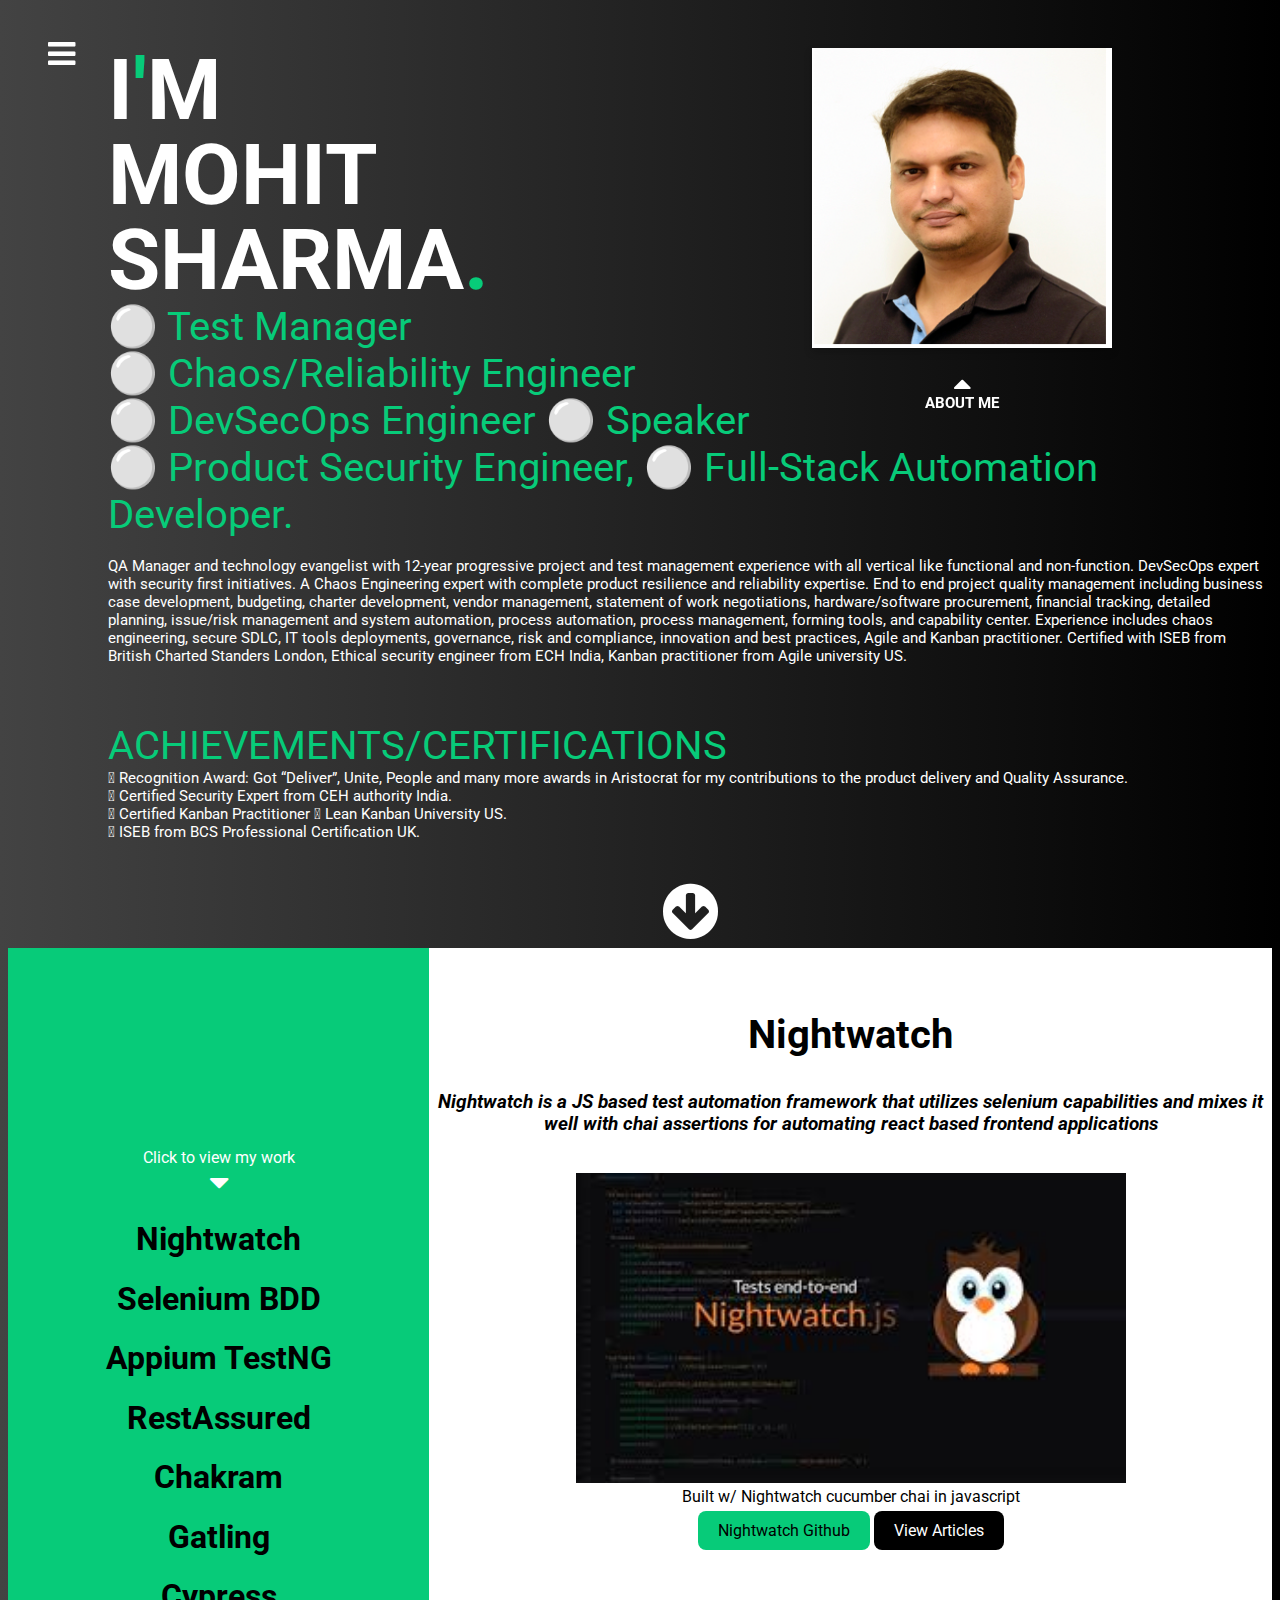
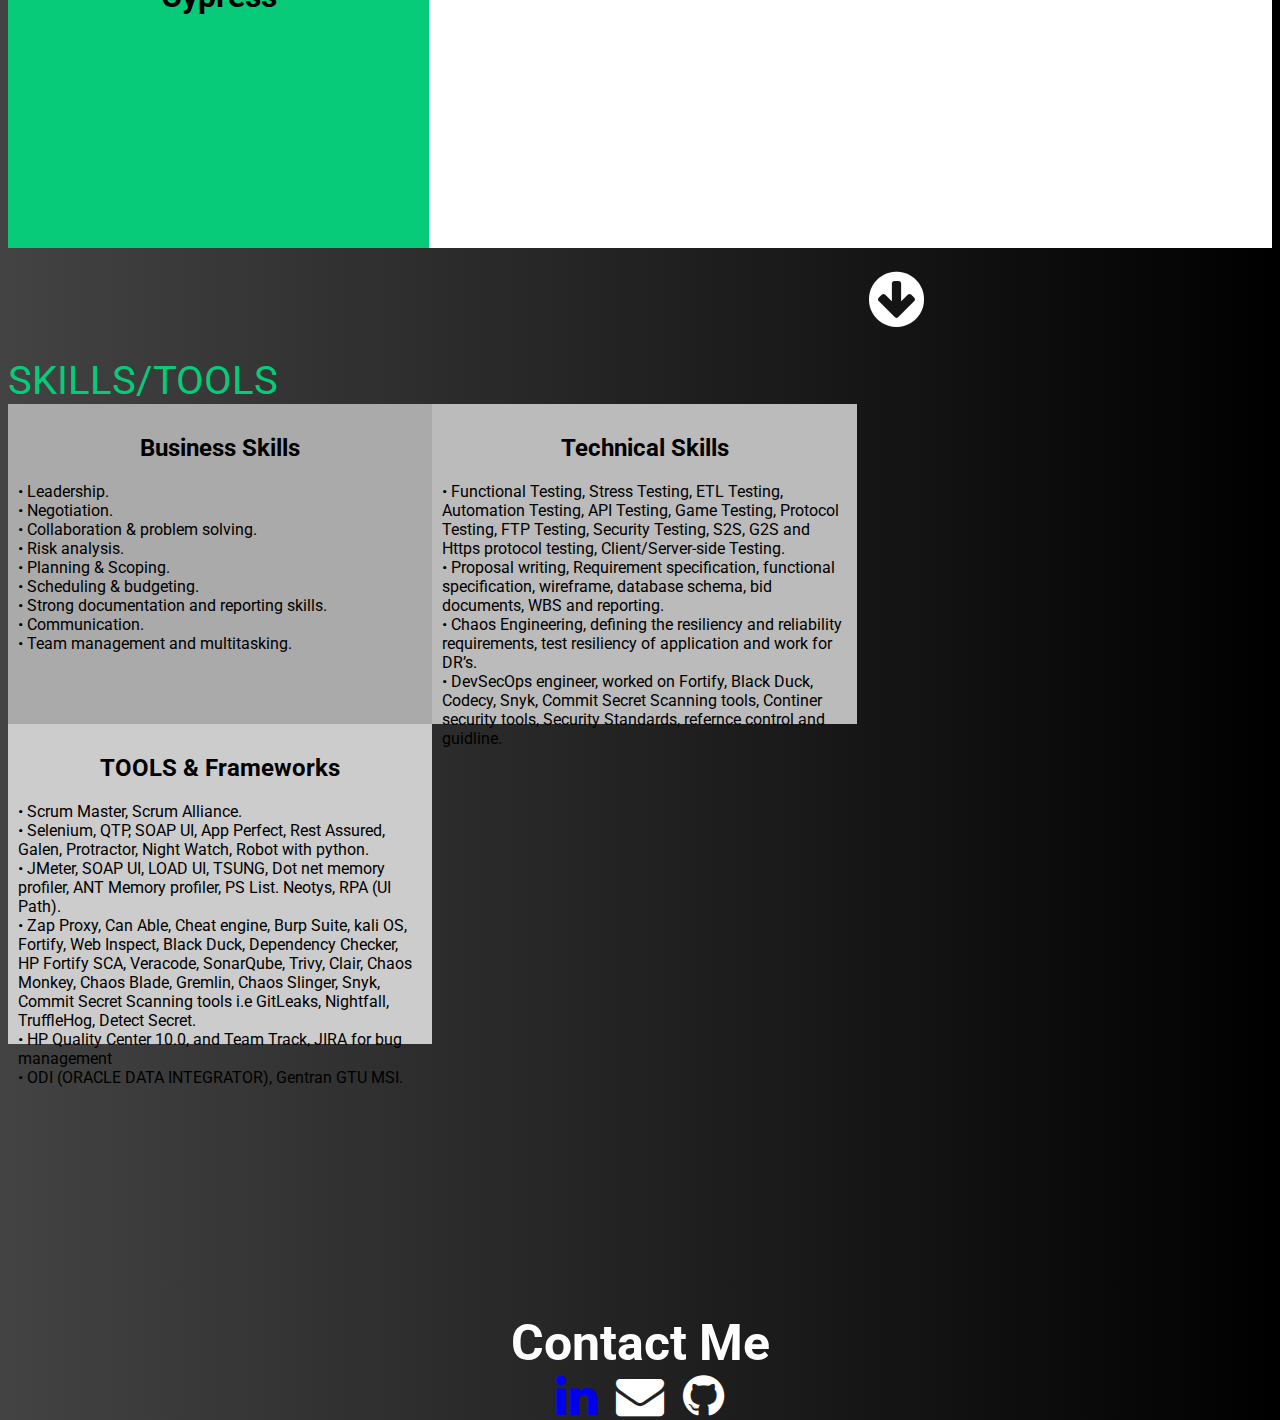
==== index.html @ d020cbd2 "first commit" ====
<!DOCTYPE html>
<html>
  <head>
    <meta charset="utf-8">
    <!--<meta name="viewport" content="width=device-width, initial-scale=1"> !-->
    <meta name="viewport" content="width=device-width,initial-scale=1,maximum-scale=1,user-scalable=no">
<meta http-equiv="X-UA-Compatible" content="IE=edge,chrome=1">
<meta name="HandheldFriendly" content="true">
    <title>Mohit Sharma</title>
    <link rel="stylesheet" href="css/long-scrolly.css">
    <link rel="stylesheet" href="css/styles.css">
    <link rel="stylesheet" href="https://cdnjs.cloudflare.com/ajax/libs/font-awesome/4.7.0/css/font-awesome.css">
    <link rel="stylesheet" href="https://cdnjs.cloudflare.com/ajax/libs/font-awesome/4.7.0/css/font-awesome.min.css">
    <link href="https://fonts.googleapis.com/css?family=Roboto:400,500,700" rel="stylesheet">
    <script src="https://ajax.googleapis.com/ajax/libs/jquery/3.3.1/jquery.min.js"></script>
    <!-- Global site tag (gtag.js) - Google Analytics -->
    <script async src="https://www.googletagmanager.com/gtag/js?id=UA-98358999-3"></script>
    <script>
      window.dataLayer = window.dataLayer || [];
      function gtag(){dataLayer.push(arguments);}
      gtag('js', new Date());

      gtag('config', 'UA-98358999-3');
    </script>
  </head>
  <body>

          <!-- Side Nav Bar -->
          <a class="nav-open">
            <i class="fa fa-bars fa-2x"></i>
          </a>

          <div class="sidenav">
            <a class="nav-close">
              <i class="fa fa-remove fa-2x"></i>
            </a>
            <a href="#first">About Me</a>
            <a href="#second">Projects</a>
            <a href="#third">Contact Me</a>
          </div>

          <!-- -------------------- -->
    <div class="container">
      <section id="first">
            <h1 class="header" style="font-size: 85px;line-height: 1;">

              I<span id="sp">'</span>m
              <div class="flip-card">
                <div class="flip-card">
                  <div class="flip-card-inner">
                    <div class="flip-card-front">
                      <img class="main-image" src="images/Mohit.jpg" alt="erick"></br>
                    </div>
                    <div class="flip-card-back">
                      <h2>Full Stack Automation Developer</h2>
                      <p class="bio">Have a passion for creating automation solution using various tools. Have created web, mobile, api, desktop and office apps automation solutions.Also worked on non functional QA activities like performance and security testing. Good exposure into devops and application monitoring tools.</p>
                      <a href="resources/Resume.pdf" target="_blank"><button class="resume-btn" type="button" name="button">Resume</button></a>
                    </div>
                  </div>
                  <div class="about">
                    <i class='fa fa-caret-up fa-2x'></i>
                    <p>About Me</p>
                  </div>
                </div>


              </div> <br>


              Mohit <br>

              Sharma<span id="sp">.</span></h1>

            <p class="description">⚪️ Test Manager <br />
            ⚪️ Chaos/Reliability Engineer <br />⚪️ DevSecOps Engineer ⚪️ Speaker <br />⚪️ Product Security Engineer, ⚪️ Full-Stack Automation Developer.</p><br />
            <p class="moreDetail">
            	QA Manager and technology evangelist with 12-year progressive project and test management experience with all vertical like functional and non-function. DevSecOps expert with security first initiatives. A Chaos Engineering expert with complete product resilience and reliability expertise. End to end project quality management including business case development, budgeting, charter development, vendor management, statement of work negotiations, hardware/software procurement, financial tracking, detailed planning, issue/risk management and system automation, process automation, process management, forming tools, and capability center. Experience includes chaos engineering, secure SDLC, IT tools deployments, governance, risk and compliance, innovation and best practices, Agile and Kanban practitioner. 
            Certified with ISEB from British Charted Standers London, Ethical security engineer from ECH India, Kanban practitioner from Agile university US. </p> <br />

            <br />
            <br />
            <div>
            	<p class= "description"> ACHIEVEMENTS/CERTIFICATIONS
            		<p class= "moreDetail">
	            			Recognition Award: Got “Deliver”, Unite, People and many more awards in Aristocrat for my contributions to the product delivery and Quality Assurance. <br />
							Certified Security Expert from CEH authority India. <br />
							Certified Kanban Practitioner  Lean Kanban University US. <br />
							ISEB from BCS Professional Certification UK. <br />

            		</p>

				</p>
			</div>
			<br />
			<br />
            <div class="arrow">
              <a href="#second"><i class="fa fa-arrow-circle-down fa-4x"></i></a> <br>
            </div>

      </section>
   
      <!-- Second Section -->
      <section id="second">
        <div class="projectNav">
          <div class="viewProject">
            <p>Click to view my work</p>
            <i class='fa fa-caret-down fa-2x'></i>
          </div>
          <div class="p1">
            <h1><a>Nightwatch</a></h1>
            <!-- <h2>Ruby on Rails and React App</h2> -->
          </div>
          <div class="p2">
            <h1><a>Selenium BDD</a></h1>
            <!-- <h2>Ruby on Rails and React App</h2> -->
          </div>
          <div class="p3">
            <h1><a>Appium TestNG</a></h1>
            <!-- <h2>Ruby on Rails App</h2> -->
          </div>
          <div class="p4">
            <h1><a>RestAssured</a></h1>
            <!-- <h2>Ruby on Rails App</h2> -->
          </div>
          <div class="p5">
            <h1><a>Chakram</a></h1>
            <!-- <h2>Ruby on Rails App</h2> -->
          </div>
          <div class="p6">
            <h1><a>Gatling</a></h1>
            <!-- <h2>Ruby on Rails App</h2> -->
          </div>
          <div class="p7">
            <h1><a>Cypress</a></h1>
            <!-- <h2>Ruby on Rails App</h2> -->
          </div>
        </div>

        <div class="projectShow">
          <div class="proj1">
            <h2 class="title">Nightwatch</h2>
            <h3><i>Nightwatch is a JS based test automation framework that utilizes selenium capabilities and mixes it well with chai assertions for automating react based frontend applications</i></h3> <br>
            <img src="images/nightwatch.jpg" alt="nightwatch" style="width:550px;height: 310px;">
            <p>Built w/ Nightwatch cucumber chai in javascript</p>
            <div class="project-info">
                <a class="button-f" href="forbidden.html"> Nightwatch Github </a>
                <a class="button-b" href="forbidden.html"> View Articles </a>
            </div>

          </div>

          <div class="proj2">
            <h2 class="title">Selenium BDD Java</h2>
            <h3><i>A behavior driven automation framework built using java selenium cucumber and extent reporting</i></h3> <br>
            <img src="images/Selenium_BDD.jpg" alt="Selenium_BDD" style="width:550px;height: 310px;">
            <p>Built w/ Selenium Java cucumber and Extent Report in Java</p>
            <div class="project-info">
              <a class="button-f" href="forbidden.html"> Selenium BDD Github </a>
              <a class="button-b" href="forbidden.html"> View Articles </a>
          </div>

          </div>
          <div class="proj3">
            <h2 class="title">Appium TestNG</h2>
            <h3><i>Framework developed for automating mobile apps using testng and appium</i></h3> <br>
            <img src="images/appium.png" alt="appium" style="width:550px;height: 310px;">
            <p>Built w/ Appium Java Selenium TestNG </p>
            <div class="project-info">
              <a class="button-f" href="forbidden.html"> Appium Github </a>
              <a class="button-b" href="forbidden.html"> View Articles </a>
          </div>

          </div>

          <div class="proj4">
            <h2 class="title">Rest Assured API automation</h2>
            <h3><i>Framework to automate web services with inbuilt capabilties to handle schema and response code validations.</i></h3> <br>
            <img src="images/rest_assured.jpg" alt="rest_assured" style="width:550px;height: 310px;">
            <p>Built w/ Java Rest Assured cucumber</p>
            <div class="project-info">
              <a class="button-f" href="forbidden.html"> RestAssured Github </a>
              <a class="button-b" href="forbidden.html"> View Articles </a>
          </div>

          </div>
          <div class="proj5">
            <h2 class="title">Chakram Api Automation</h2>
            <h3><i>Chakram is api automation framework using javascript that is built on top of request library and comes with inbuilt mocha and chai support.</i></h3> <br>
            <img src="images/chakram.jpg" alt="chakram" style="width:550px;height: 310px;">
            <p>Built w/ Chakram Mocha Chai Javascript</p>
            <div class="project-info">
              <a class="button-f" href="forbidden.html"> Chakram Github </a>
              <a class="button-b" href="forbidden.html"> View Articles </a>
            </div>

          </div>
          <div class="proj6">
            <h2 class="title">Gatling Load Testing</h2>
            <h3><i>Gatling is an open source load testing tools that provides some out of the box load testing capabilities and utlizes scala for scripting. </i></h3> <br>
            <img src="images/gatling.jpg" alt="gatling" style="width:550px;height: 310px;">
            <p>Built w/ Gatling Scala</p>
            <div class="project-info">
              <a class="button-f" href="forbidden.html"> Gatling Github </a>
              <a class="button-b" href="forbidden.html"> View Articles </a>
            </div>

          </div>
          <div class="proj7">
            <h2 class="title">Cypress E2E Testing</h2>
            <h3><i>Cypress is an amazing E2E test automation tool that runs outside webdriver and provides handly capabilities like time travel and dashboard. </i></h3> <br>
            <img src="images/cypress.jpg" alt="cypress" style="width:550px;height: 310px;">
            <p>Built w/ Javascript Cypress Chai </p>
            <div class="project-info">
              <a class="button-f" href="forbidden.html"> Cypress Github </a>
              <a class="button-b" href="forbidden.html"> View Articles </a>
            </div>

          </div>
        </div>
      
      </section>
      <br>
      <section id="control" style="width: 1776px;height: 10vh;">
      	<div>
         <div class="arrow">
              <a href="#third"><i class="fa fa-arrow-circle-down fa-4x"></i></a>
         </div> <br />
    </div>
      </section>	
      <!-- Third Section -->
      <section id="third">
      <p class="description"> SKILLS/TOOLS </p>
		<div class="row" style="box-sizing: border-box;">
			<div class="column" style="background-color:#aaa;">
				    <h2 style="text-align:center;">Business Skills </h2>
				    <p>
				    		•	Leadership. <br>
							•	Negotiation. <br>
							•	Collaboration & problem solving. <br>
							•	Risk analysis. <br>
							•	Planning & Scoping. <br>
							•	Scheduling & budgeting. <br />
							•	Strong documentation and reporting skills. <br />
							•	Communication. <br>
							•	Team management and multitasking. <br />
					</p>
			</div>
			<div class="column" style="background-color:#bbb;">
				    <h2 style="text-align:center;">Technical Skills</h2>
				    <p>	•	Functional Testing, Stress Testing, ETL Testing, Automation Testing, API Testing, Game Testing, Protocol Testing, FTP Testing, Security Testing, S2S, G2S and Https protocol testing, Client/Server-side Testing. <br />
						•	Proposal writing, Requirement specification, functional specification, wireframe, database schema, bid documents, WBS and reporting.<br />
						•	Chaos Engineering, defining the resiliency and reliability requirements, test resiliency of application and work for DR’s.<br />
						•	DevSecOps engineer, worked on Fortify, Black Duck, Codecy, Snyk, Commit Secret Scanning tools, Continer security tools, Security Standards, refernce control and guidline.
					</p>
			</div>
			<div class="column" style="background-color:#ccc;">
				    <h2 style="text-align:center;"> TOOLS & Frameworks</h2>
				    <p>	•	Scrum Master, Scrum Alliance.<br />
						•	Selenium, QTP, SOAP UI, App Perfect, Rest Assured, Galen, Protractor, Night Watch, Robot with python.<br />
						•	JMeter, SOAP UI, LOAD UI, TSUNG, Dot net memory profiler, ANT Memory profiler, PS List. Neotys, RPA (UI Path).<br />
						•	Zap Proxy, Can Able, Cheat engine, Burp Suite, kali OS, Fortify, Web Inspect, Black Duck, Dependency Checker, HP Fortify SCA, Veracode, SonarQube, Trivy, Clair, Chaos Monkey, Chaos Blade, Gremlin, Chaos Slinger, Snyk, Commit Secret Scanning tools i.e GitLeaks, Nightfall, TruffleHog, Detect Secret. <br />
						•	HP Quality Center 10.0, and Team Track, JIRA for bug management <br />
						•	ODI (ORACLE DATA INTEGRATOR), Gentran GTU MSI.<br />
					</p>
			</div>

		</div>
			<div>
				





			</div>
		
        <div class="contactDiv">
            <h1 class="contactName">Contact Me</h1>
            <div class="icons">
                <a href="https://www.linkedin.com/in/mohit-sharma-61225114" target="_blank"><i class="fa fa-linkedin fa-3x"></i></a>
                <a href="mailto:mohitsharma.qatesting@gmail.com"><i class="fa fa-envelope fa-3x"></i></a>
                <a href="https://github.com/MohitSharma-A" target="_blank"><i class="fa fa-github fa-3x"></i></a>
            </div>
        </div>
      </section>

      <!-- Forth Section -->
      <!-- <section id="forth">

      </section> -->

    </div><!-- .container -->

    <script>
      $(document).ready(function(){

        $('.nav-open').click(function(){
          $('.sidenav').css('width','250px')
        })
        $('.nav-close').click(function(){
          $('.sidenav').css('width','0')
        })
      })
    </script>

    <script>
    $('.p1').click(function(){
      $('.proj1').css('display','block')
      $('.proj2').css('display','none')
      $('.proj3').css('display','none')
      $('.proj4').css('display','none')
      $('.proj5').css('display','none')
      $('.proj6').css('display','none')
      $('.proj7').css('display','none')

    })

      $('.p2').click(function(){
        $('.proj1').css('display','none')
        $('.proj2').css('display','block')
        $('.proj3').css('display','none')
        $('.proj4').css('display','none')
        $('.proj5').css('display','none')
        $('.proj6').css('display','none')
        $('.proj7').css('display','none')

      })
      $('.p3').click(function(){
        $('.proj1').css('display','none')
        $('.proj2').css('display','none')
        $('.proj3').css('display','block')
        $('.proj4').css('display','none')
        $('.proj5').css('display','none')
        $('.proj6').css('display','none')
        $('.proj7').css('display','none')
      })
      $('.p4').click(function(){
        $('.proj1').css('display','none')
        $('.proj2').css('display','none')
        $('.proj3').css('display','none')
        $('.proj4').css('display','block')
        $('.proj5').css('display','none')
        $('.proj6').css('display','none')
        $('.proj7').css('display','none')
      })
      $('.p5').click(function(){
        $('.proj1').css('display','none')
        $('.proj2').css('display','none')
        $('.proj3').css('display','none')
        $('.proj4').css('display','none')
        $('.proj5').css('display','block')
        $('.proj6').css('display','none')
        $('.proj7').css('display','none')
      })
      $('.p6').click(function(){
        $('.proj1').css('display','none')
        $('.proj2').css('display','none')
        $('.proj3').css('display','none')
        $('.proj4').css('display','none')
        $('.proj5').css('display','none')
        $('.proj6').css('display','block')
        $('.proj7').css('display','none')
      })
      $('.p7').click(function(){
        $('.proj1').css('display','none')
        $('.proj2').css('display','none')
        $('.proj3').css('display','none')
        $('.proj4').css('display','none')
        $('.proj5').css('display','none')
        $('.proj6').css('display','none')
        $('.proj7').css('display','block')
      })

    </script>

    <!-- From:    Smooth Scrolling by CHRIS COYIER, updated JANUARY 31, 2016
             https://css-tricks.com/snippets/jquery/smooth-scrolling -->
    <script>
      // $(function() {
      //   $('a[href*="#"]:not([href="#"])').click(function() {
      //     if (location.pathname.replace(/^\//,'') == this.pathname.replace(/^\//,'') && location.hostname == this.hostname) {
      //       var target = $(this.hash);
      //       target = target.length ? target : $('[name=' + this.hash.slice(1) +']');
      //       if (target.length) {
      //         $('html, body').animate({
      //           scrollTop: target.offset().top
      //         }, 250);
      //         return false;
      //       }
      //     }
      //   });
      // });
      
    </script>
<script src="./js/index.js"></script>
<script src="./js/canvas.js"></script>
<script src="./js/pt.min.js"></script>
<script src="./js/wow.js"></script>
  </body>

</html>
---- css/styles.css ----
body {
  font-family: Roboto;
  background: #000000;  /* fallback for old browsers */
  background: -webkit-linear-gradient(to right, #434343, #000000);  /* Chrome 10-25, Safari 5.1-6 */
  background: linear-gradient(to right, #434343, #000000); /* W3C, IE 10+/ Edge, Firefox 16+, Chrome 26+, Opera 12+, Safari 7+ */
}

a {
  text-decoration: none;

}

h1 {
  color: white;
}

section{
  height: 100vh;
}

p{
  margin: 0;
}

img { max-width: 100%; }


.container {
  margin: 0;
  padding: 20px 0px 20px 0px;
}

.header{
  margin: 0;
  font-size: 145px;
  text-transform: uppercase;
}

.description{
  margin: 0;
  color: #07cb79;
  font-size: 40px;
}
.moreDetail{
  margin: 0;
  color: white;
  font-size: 15px;
}
.about{
  padding-top: 20px;
  text-align: center;
}
.arrow{
  text-align: center;
}
.fa-arrow-circle-down{
  color: white;
}
.fa-arrow-circle-down:hover{
  color: #07cb79
}

.fa-bars {
  color: white;
}

.fa-remove{
  color: #818181;
  padding-top: 30px

}
.nav-open{
  padding-left: 40px;
  padding-top: 30px;
  position: fixed;
}

.nav-close{
  float: right;
}
.sidenav {
  height: 100%;
  width: 0;
  position: fixed;
  z-index: 1;
  top: 0;
  left: 0;
  background-color: white;
  overflow-x: hidden;
  transition: 0.5s;
  padding-top: 250px;
}

.sidenav a {
  padding: 8px 8px 8px 32px;
  text-decoration: none;
  font-size: 25px;
  color: #818181;
  display: block;
  transition: 0.3s;
}
.sidenav a:hover {
  color: #07cb79;
}
.sidenav .fa-remove{
  position: absolute;
  top: 0;
  right: 25px;
  margin-left: 50px;
}


/* Flip card Styling */
.main-image{
  width:300px;
  height:300px;
}

.flip-card{
  float: right;
  padding-right: 80px;
  background-color: transparent;
  width: 300px;
  height: 300px;
  perspective: 1000px;
  font-size: 14.5px
}

.flip-card-inner{
  position: relative;
  width: 100%;
  height: 100%;
  text-align: center;
  transition: transform 0.6s;
  transform-style: preserve-3d;
  box-shadow: 0 4px 8px 0 rgba(0,0,0,0.2);
}
.flip-card:hover .flip-card-inner {
  transform: rotateY(180deg);
}

.flip-card-front, .flip-card-back {
  position: absolute;
  width: 100%;
  height: 100%;
  backface-visibility: hidden;
}

.flip-card-front {
  background-color: #bbb;
  color: black;
  z-index: 2;
}

.flip-card-back {
  background: white;
  color: black;
  transform: rotateY(180deg);
  z-index: 1;
}

.bio{
  padding-bottom: 10px
}

.resume-btn{
    background-color: #07cb79; /* Green */
    border: 1px solid black;
    color: black;
    cursor: pointer;
    text-transform: uppercase;
    padding: 10px;
    text-align: center;
    text-decoration: none;
    display: inline-block;
    font-size: 16px;
    border-radius: 8px;
}

.viewProject{
  color: #fff;
}

.projectNav{
  width: 50%;
  background: #07cb79;
  padding: 200px 0;
  text-align: center;
}

.projectNav a{
  color: black;
}

.projectNav a:hover{
  color: white;
}

.projectShow{
  width: 100%;
  padding: 30px 0;
  text-align: center;
  background: white;
  color: black;
}

.p1{
  cursor: pointer;
}
.p2{
  cursor: pointer;
}

.p3{
  cursor: pointer;
}
.p4{
  cursor: pointer;
}

.p5{
  cursor: pointer;
}
.p6{
  cursor: pointer;
}
.p7{
  cursor: pointer;
}

.proj1{
  display: block;
}

.proj2{
  z-index: 2;
  display: none;
}

.proj3{
  z-index: 3;
  display: none;
}

.proj4{
  z-index: 4;
  display: none;
}
.proj5{
  z-index: 5;
  display: none;
}
.proj6{
  z-index: 6;
  display: none;
}
.proj7{
  z-index: 7;
  display: none;
}

.title{
  font-size: 40px
}
.video{
  padding-bottom: 10px
}

.project-info{
  padding-top: 05px;

}
.button-f{
  background: #07cb79;
  border-radius: 8px;
  color: black;
  padding: 10px 20px;
  text-align: center;
  text-decoration: none;
  display: inline-block;
  font-size: 16px;
}


.button-b{
  background: black;
  color: white;
  border-radius: 8px;
  padding: 10px 20px;
  text-align: center;
  text-decoration: none;
  display: inline-block;
  font-size: 16px;
}

.contactDiv{
    text-align: center;
    padding-top: 270px;
}
.contactName{
    font-size: 50px;
    margin: 0;
}


.icons > a ~ a{
    padding-left: 15px;
    color: white;
}

.icons > a:visited {
    color: white;
}

/* Create three equal columns that floats next to each other */
.column {
  float: left;
  width: 32%;
  padding: 10px;
  height: 300px; /* Should be removed. Only for demonstration */
}

/* Clear floats after the columns */
.row:after {
  content: "";
  display: table;
  clear: both;
}

#sp{
  color: #07cb79
}

#first{
  padding-left: 100px;
  padding-top: 20px;
}

#second{
  display: flex;
}



/* MEDIA QUERIES */
@media screen and (max-width: 768px) {
  #first{
    padding-top: 30px;
    height: 1000px
  }

  #second{
    padding-top: 50px;
    height: 1500px
  }

  #third{
    padding-bottom: 300px
  }
  .main-image{
    width: 50px;
    height: 50px;
  }
  .sidenav a {
    padding: 8px 8px 8px 32px;
    text-decoration: none;
    font-size: 15px;
    color: #818181;
    display: block;
    transition: 0.3s;
  }
  .flip-card{
    float: right;
    background-color: transparent;
    width: 50px;
    height: 50px;
    perspective: 1000px;
    font-size: 10px
  }
  .header{
    text-align: center;
    margin-bottom: 1px;
    text-transform: uppercase;
    font-size: 40px;
  }
  .intro{
    font-size: 20px
  }
  .skills{
    text-align: center;
    font-size: 20px;
    padding-top: 50px
  }

  .footer{
    text-align: center;
    padding-top: 10px;
  }
  .resume{
    margin: auto;
    width: 20%;
    padding-top: 30px;
  }
}
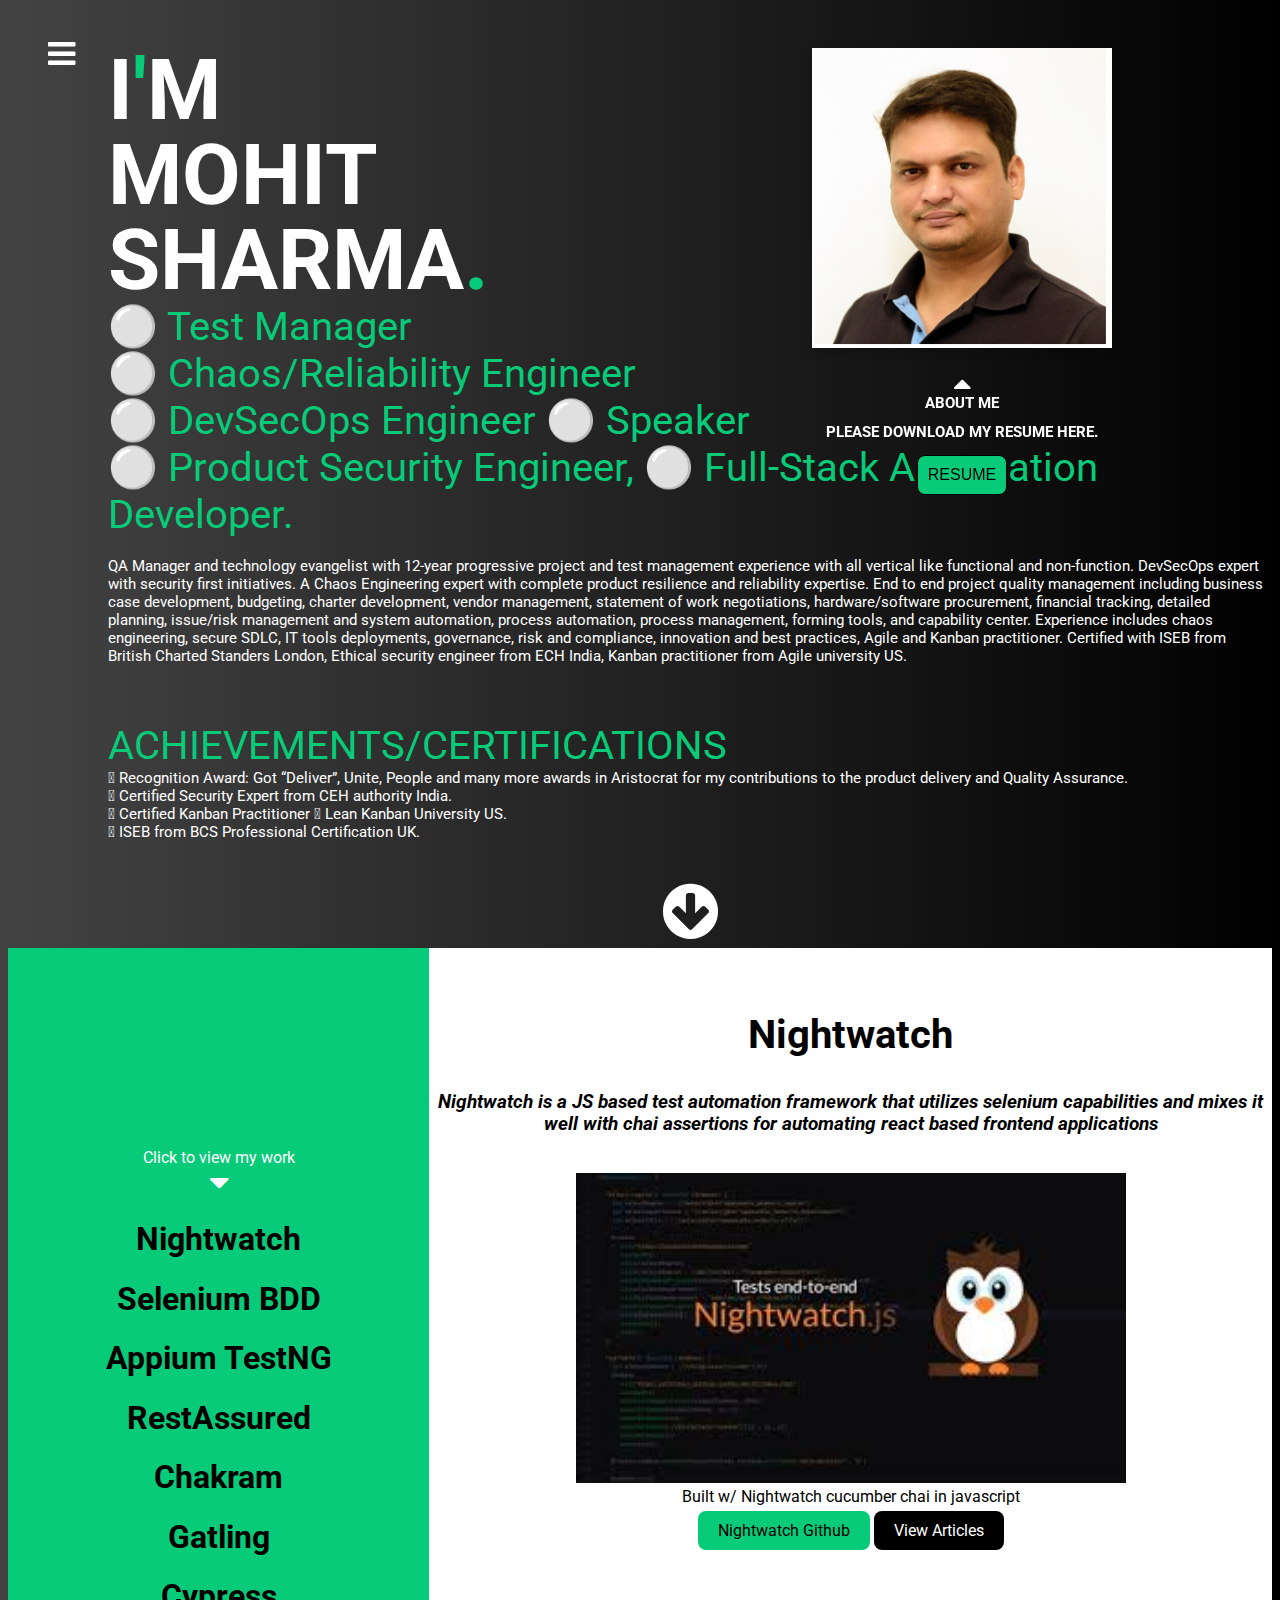
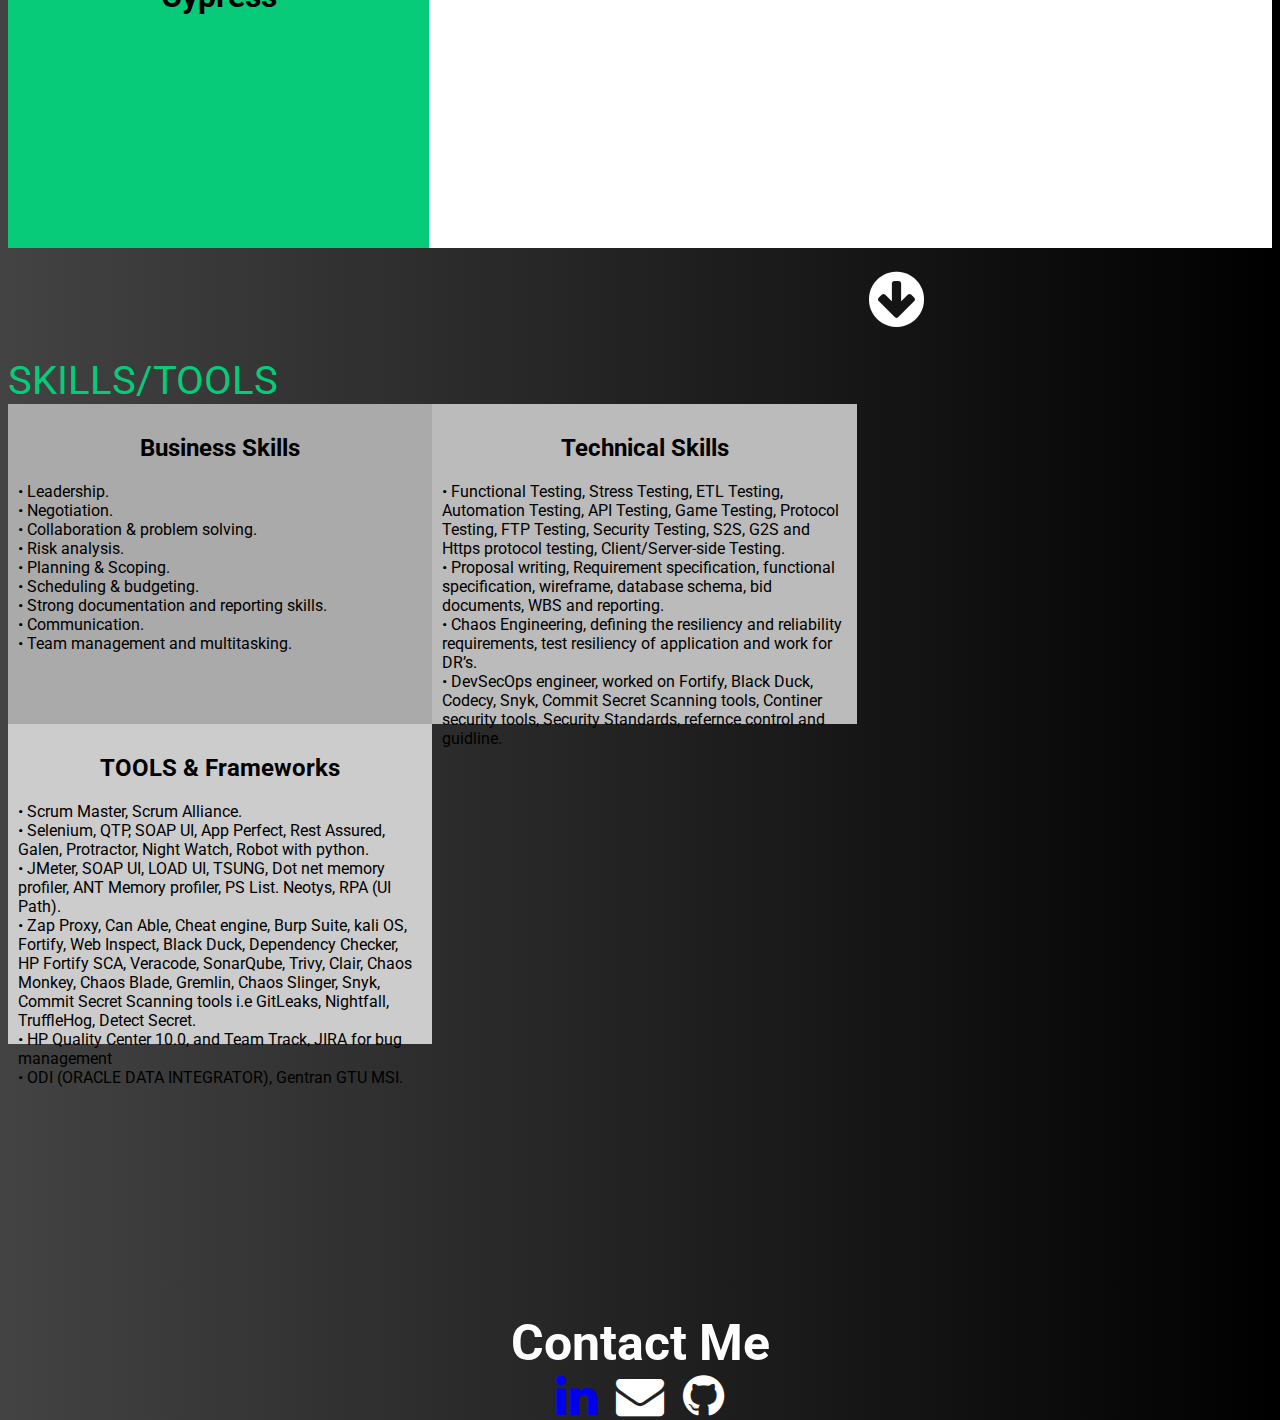
==== commit eb77b39f: "index.html updated" ====
--- a/index.html
+++ b/index.html
@@ -59,7 +59,9 @@
                   </div>
                   <div class="about">
                     <i class='fa fa-caret-up fa-2x'></i>
-                    <p>About Me</p>
+                    <p>About Me</p> <br />
+                    <p> please download my resume here.</p><br />
+                    <a href="resources/Resume.pdf" target="_blank"><button class="resume-btn" type="button" name="button">Resume</button></a>
                   </div>
                 </div>
 
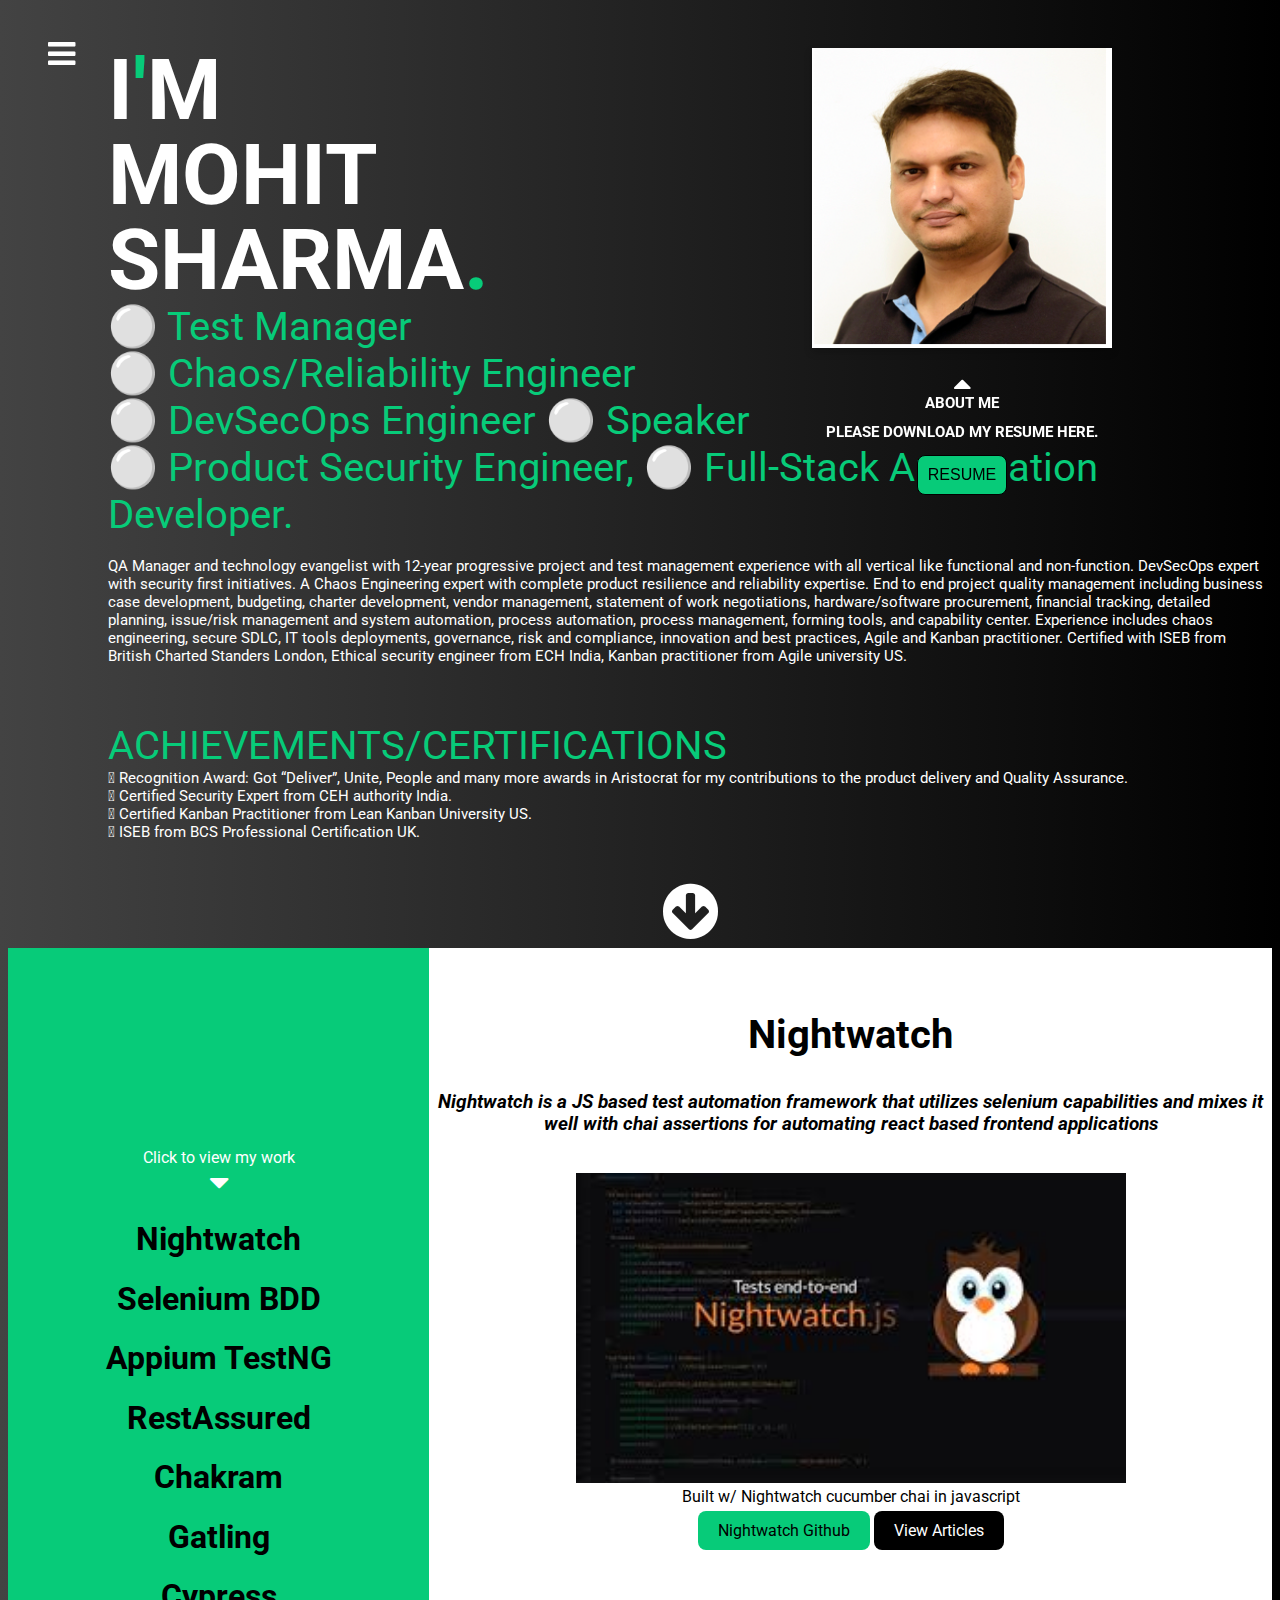
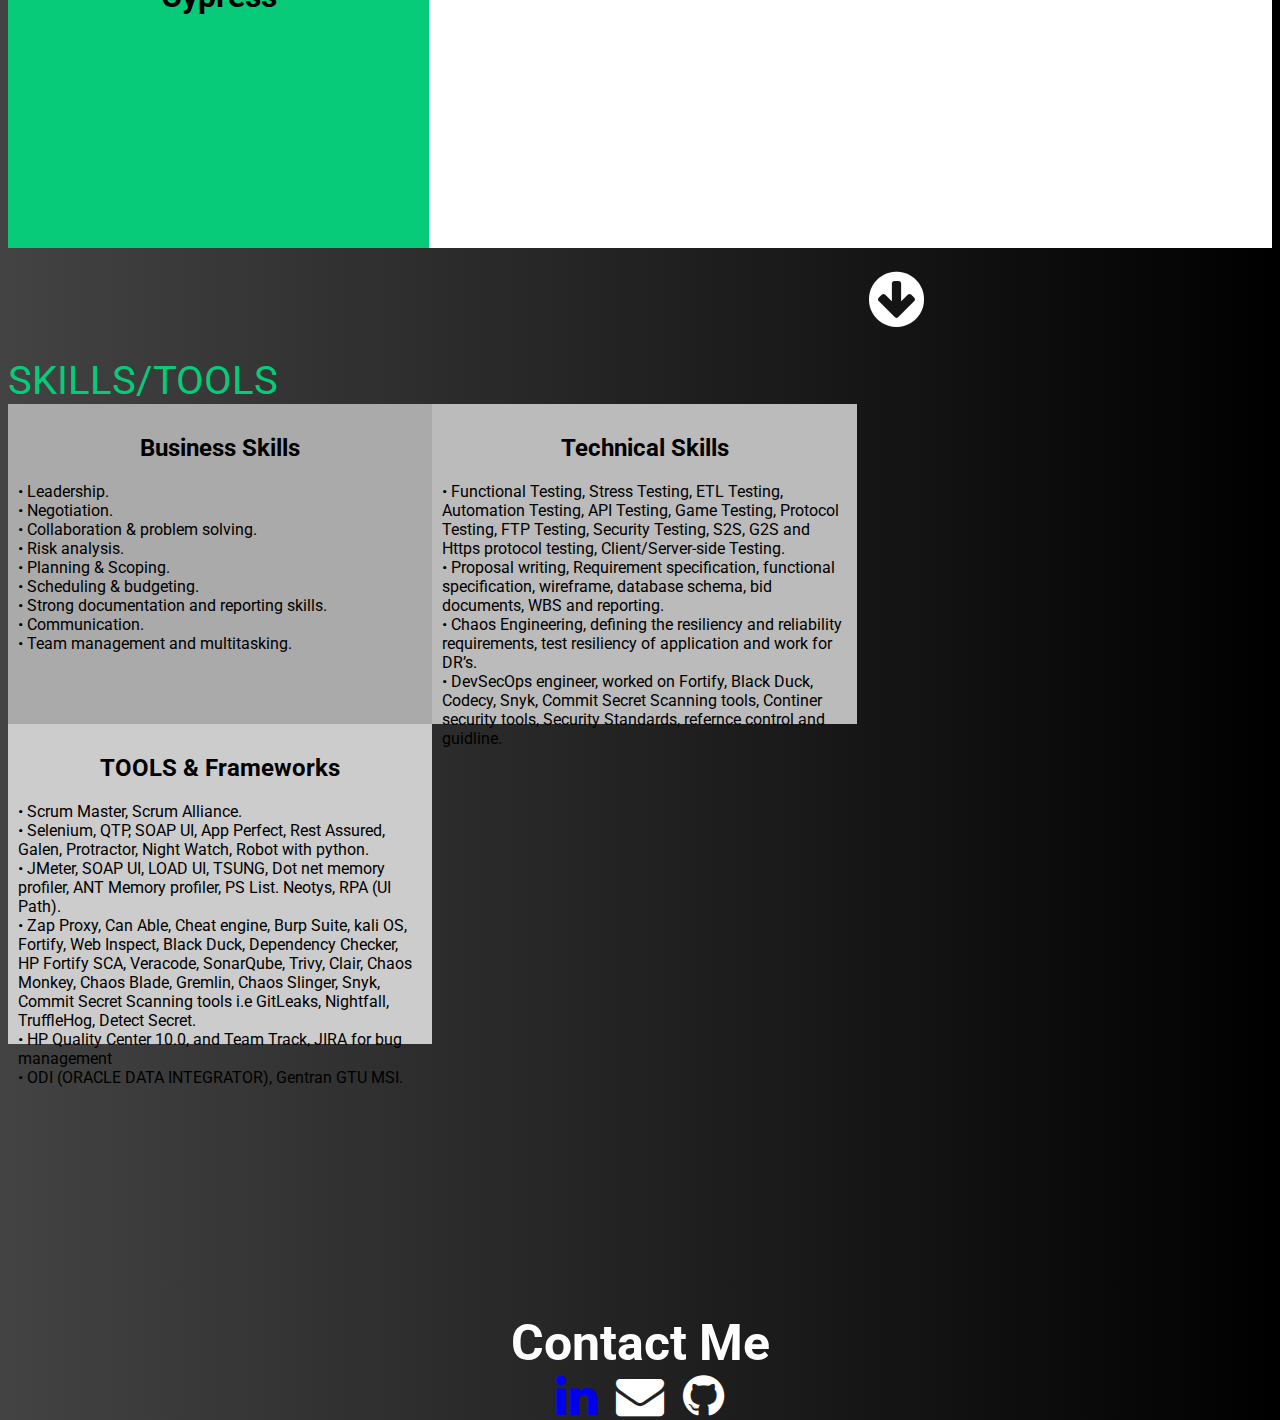
==== commit ac9171df: "Update index.html" ====
--- a/index.html
+++ b/index.html
@@ -37,6 +37,7 @@
             <a href="#first">About Me</a>
             <a href="#second">Projects</a>
             <a href="#third">Contact Me</a>
+            <a href="resources/Resume.pdf" target="_blank">Resume</a>
           </div>
 
           <!-- -------------------- -->
@@ -49,7 +50,7 @@
                 <div class="flip-card">
                   <div class="flip-card-inner">
                     <div class="flip-card-front">
-                      <img class="main-image" src="images/Mohit.jpg" alt="erick"></br>
+                      <img class="main-image" src="images/Mohit.jpg" alt="Mohit Sharma"></br>
                     </div>
                     <div class="flip-card-back">
                       <h2>Full Stack Automation Developer</h2>
@@ -60,7 +61,7 @@
                   <div class="about">
                     <i class='fa fa-caret-up fa-2x'></i>
                     <p>About Me</p> <br />
-                    <p> please download my resume here.</p><br />
+                    <p> Please download my resume here.</p><br />
                     <a href="resources/Resume.pdf" target="_blank"><button class="resume-btn" type="button" name="button">Resume</button></a>
                   </div>
                 </div>
@@ -86,7 +87,7 @@
             		<p class= "moreDetail">
 	            			Recognition Award: Got “Deliver”, Unite, People and many more awards in Aristocrat for my contributions to the product delivery and Quality Assurance. <br />
 							Certified Security Expert from CEH authority India. <br />
-							Certified Kanban Practitioner  Lean Kanban University US. <br />
+							Certified Kanban Practitioner from Lean Kanban University US. <br />
 							ISEB from BCS Professional Certification UK. <br />
 
             		</p>
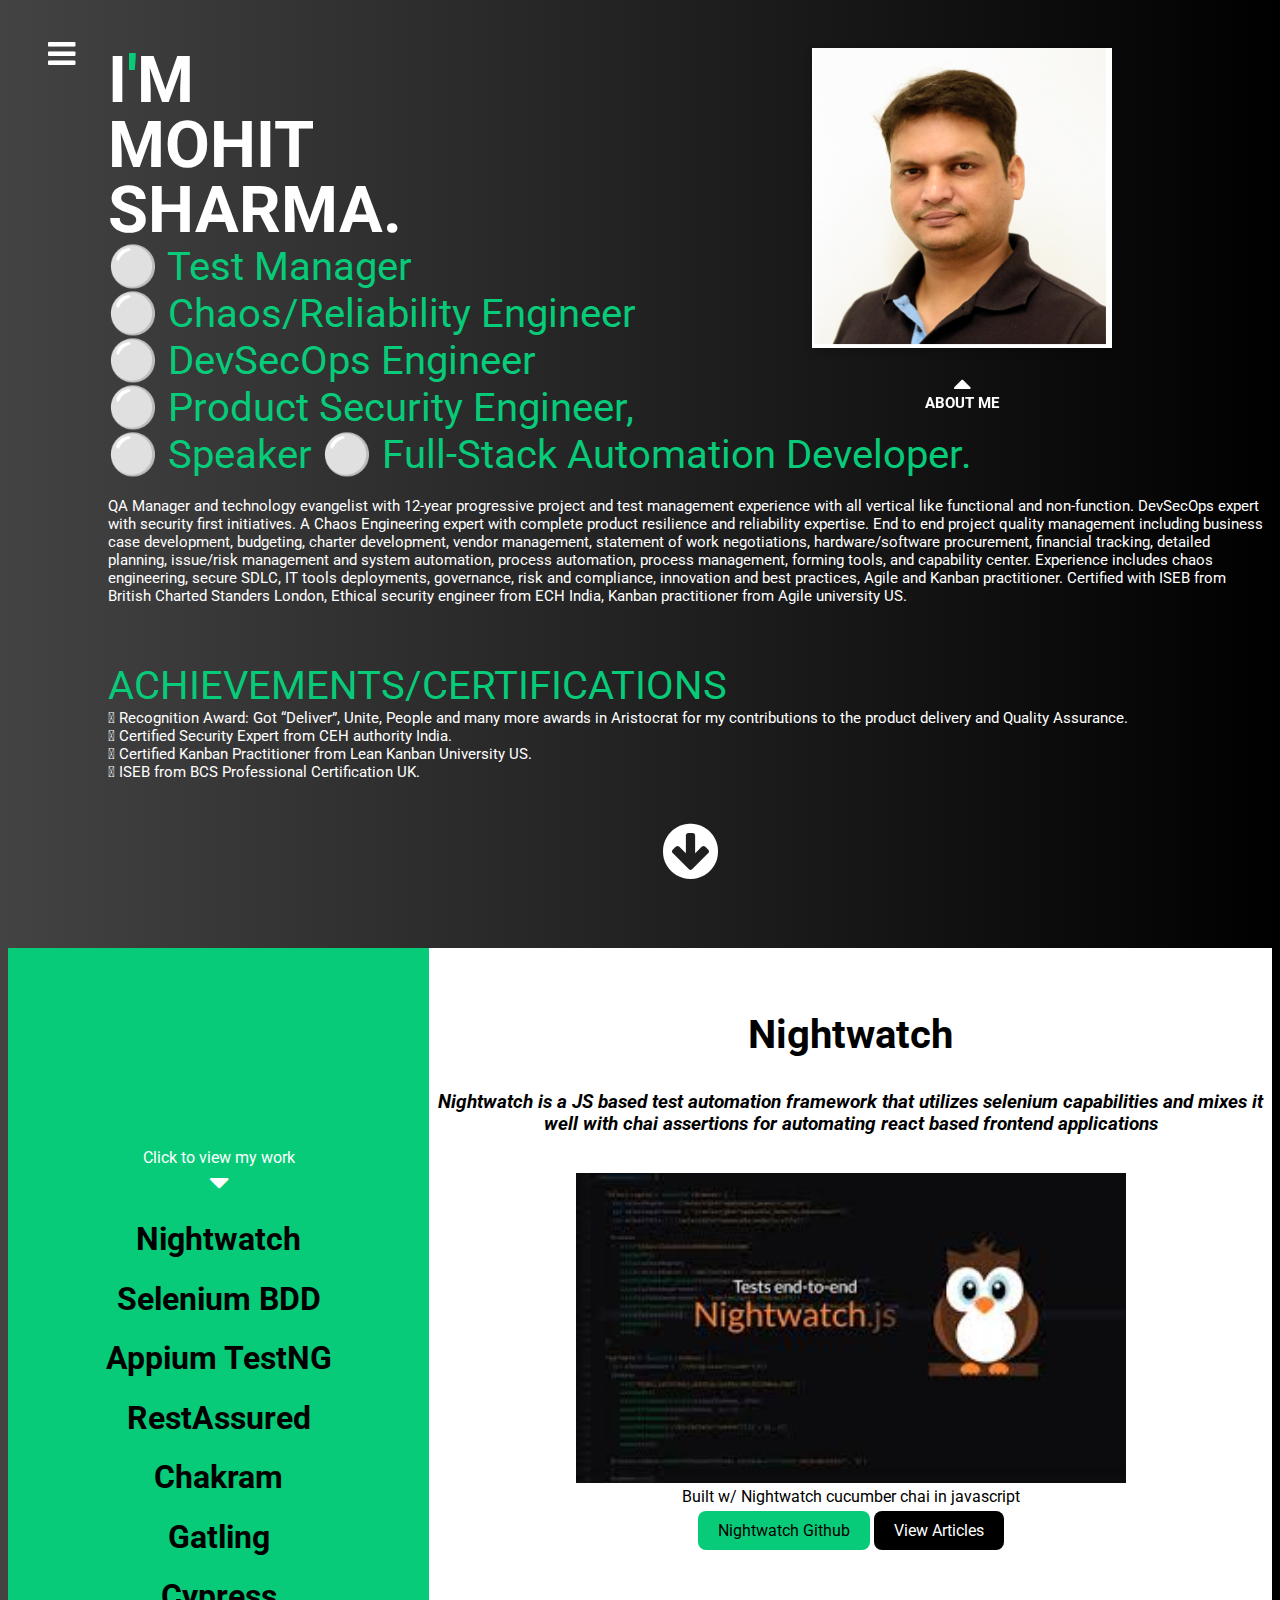
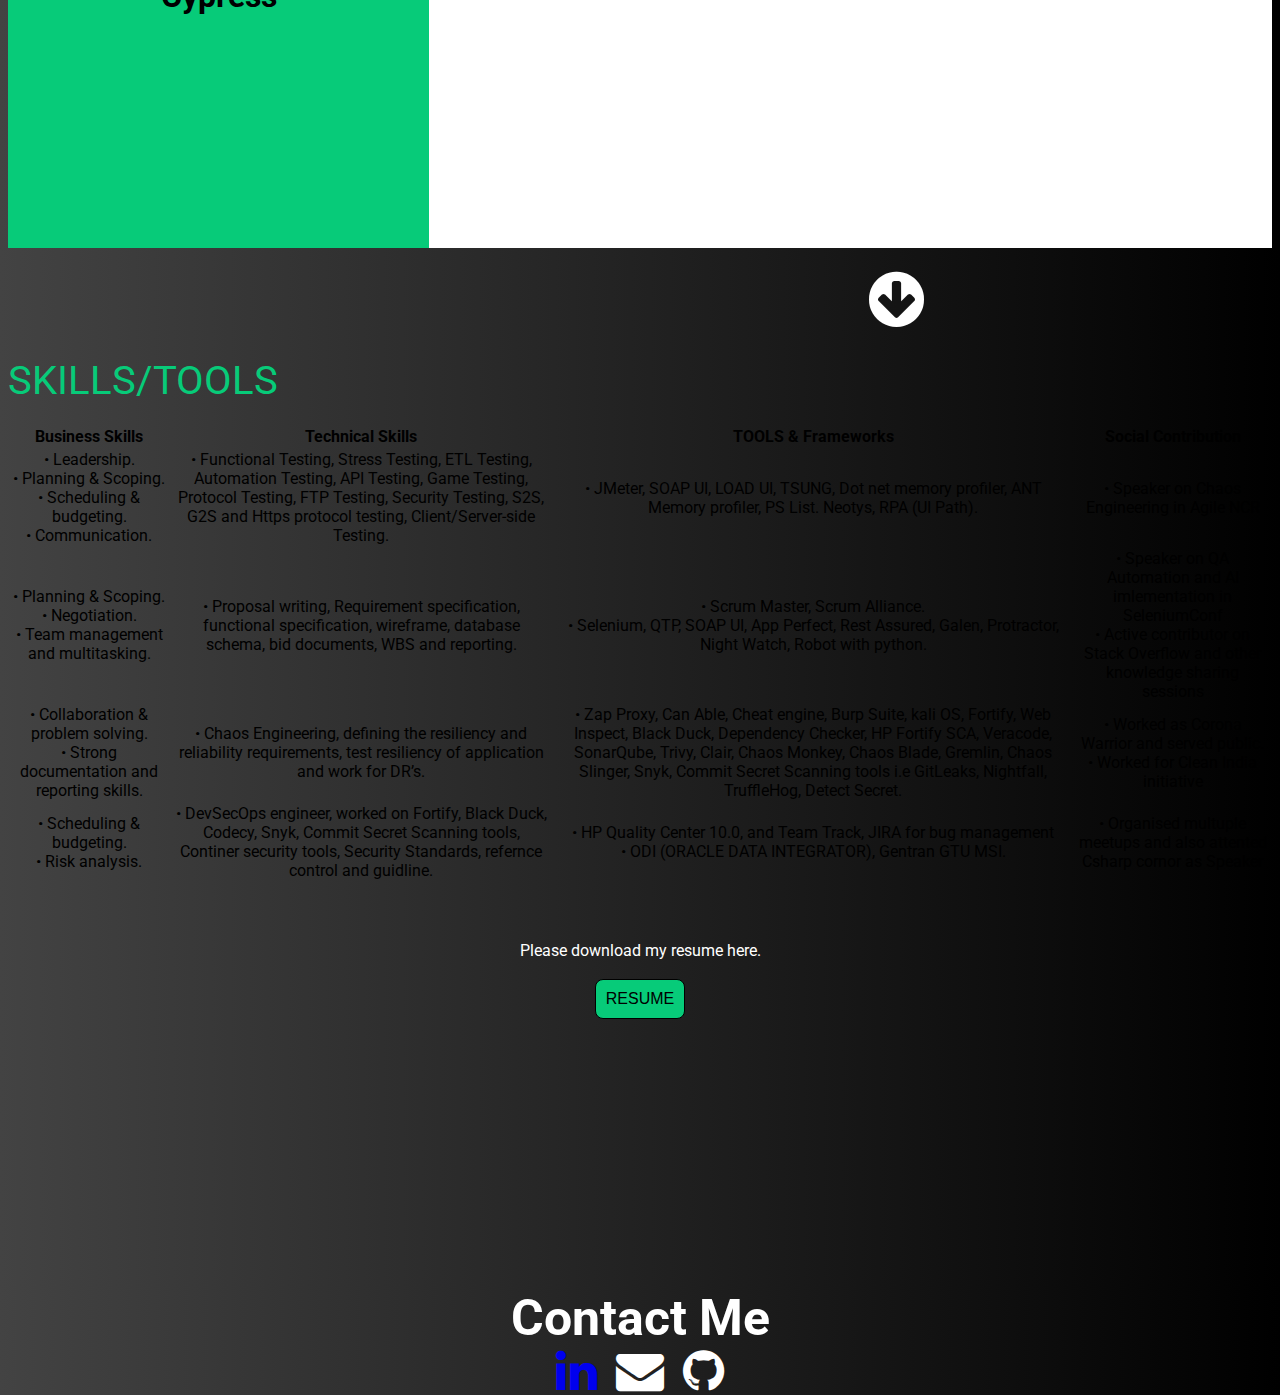
==== commit 26a118d6: "Update index.html" ====
--- a/index.html
+++ b/index.html
@@ -43,7 +43,7 @@
           <!-- -------------------- -->
     <div class="container">
       <section id="first">
-            <h1 class="header" style="font-size: 85px;line-height: 1;">
+            <h1 class="header" style="font-size: 65px;line-height: 1;">
 
               I<span id="sp">'</span>m
               <div class="flip-card">
@@ -61,8 +61,6 @@
                   <div class="about">
                     <i class='fa fa-caret-up fa-2x'></i>
                     <p>About Me</p> <br />
-                    <p> Please download my resume here.</p><br />
-                    <a href="resources/Resume.pdf" target="_blank"><button class="resume-btn" type="button" name="button">Resume</button></a>
                   </div>
                 </div>
 
@@ -72,10 +70,10 @@
 
               Mohit <br>
 
-              Sharma<span id="sp">.</span></h1>
+              Sharma.<span id="sp"></span></h1>
 
             <p class="description">⚪️ Test Manager <br />
-            ⚪️ Chaos/Reliability Engineer <br />⚪️ DevSecOps Engineer ⚪️ Speaker <br />⚪️ Product Security Engineer, ⚪️ Full-Stack Automation Developer.</p><br />
+            ⚪️ Chaos/Reliability Engineer <br />⚪️ DevSecOps Engineer <br />⚪️ Product Security Engineer, <br /> ⚪️ Speaker ⚪️ Full-Stack Automation Developer.</p><br />
             <p class="moreDetail">
             	QA Manager and technology evangelist with 12-year progressive project and test management experience with all vertical like functional and non-function. DevSecOps expert with security first initiatives. A Chaos Engineering expert with complete product resilience and reliability expertise. End to end project quality management including business case development, budgeting, charter development, vendor management, statement of work negotiations, hardware/software procurement, financial tracking, detailed planning, issue/risk management and system automation, process automation, process management, forming tools, and capability center. Experience includes chaos engineering, secure SDLC, IT tools deployments, governance, risk and compliance, innovation and best practices, Agile and Kanban practitioner. 
             Certified with ISEB from British Charted Standers London, Ethical security engineer from ECH India, Kanban practitioner from Agile university US. </p> <br />
@@ -217,10 +215,9 @@
               <a class="button-f" href="forbidden.html"> Cypress Github </a>
               <a class="button-b" href="forbidden.html"> View Articles </a>
             </div>
-
-          </div>
         </div>
-      
+          </div>
+
       </section>
       <br>
       <section id="control" style="width: 1776px;height: 10vh;">
@@ -228,53 +225,61 @@
          <div class="arrow">
               <a href="#third"><i class="fa fa-arrow-circle-down fa-4x"></i></a>
          </div> <br />
-    </div>
+      </div>
+
       </section>	
       <!-- Third Section -->
       <section id="third">
       <p class="description"> SKILLS/TOOLS </p>
-		<div class="row" style="box-sizing: border-box;">
-			<div class="column" style="background-color:#aaa;">
-				    <h2 style="text-align:center;">Business Skills </h2>
-				    <p>
-				    		•	Leadership. <br>
-							•	Negotiation. <br>
-							•	Collaboration & problem solving. <br>
-							•	Risk analysis. <br>
-							•	Planning & Scoping. <br>
-							•	Scheduling & budgeting. <br />
-							•	Strong documentation and reporting skills. <br />
-							•	Communication. <br>
-							•	Team management and multitasking. <br />
-					</p>
-			</div>
-			<div class="column" style="background-color:#bbb;">
-				    <h2 style="text-align:center;">Technical Skills</h2>
-				    <p>	•	Functional Testing, Stress Testing, ETL Testing, Automation Testing, API Testing, Game Testing, Protocol Testing, FTP Testing, Security Testing, S2S, G2S and Https protocol testing, Client/Server-side Testing. <br />
-						•	Proposal writing, Requirement specification, functional specification, wireframe, database schema, bid documents, WBS and reporting.<br />
-						•	Chaos Engineering, defining the resiliency and reliability requirements, test resiliency of application and work for DR’s.<br />
-						•	DevSecOps engineer, worked on Fortify, Black Duck, Codecy, Snyk, Commit Secret Scanning tools, Continer security tools, Security Standards, refernce control and guidline.
-					</p>
-			</div>
-			<div class="column" style="background-color:#ccc;">
-				    <h2 style="text-align:center;"> TOOLS & Frameworks</h2>
-				    <p>	•	Scrum Master, Scrum Alliance.<br />
-						•	Selenium, QTP, SOAP UI, App Perfect, Rest Assured, Galen, Protractor, Night Watch, Robot with python.<br />
-						•	JMeter, SOAP UI, LOAD UI, TSUNG, Dot net memory profiler, ANT Memory profiler, PS List. Neotys, RPA (UI Path).<br />
-						•	Zap Proxy, Can Able, Cheat engine, Burp Suite, kali OS, Fortify, Web Inspect, Black Duck, Dependency Checker, HP Fortify SCA, Veracode, SonarQube, Trivy, Clair, Chaos Monkey, Chaos Blade, Gremlin, Chaos Slinger, Snyk, Commit Secret Scanning tools i.e GitLeaks, Nightfall, TruffleHog, Detect Secret. <br />
-						•	HP Quality Center 10.0, and Team Track, JIRA for bug management <br />
-						•	ODI (ORACLE DATA INTEGRATOR), Gentran GTU MSI.<br />
-					</p>
-			</div>
-
-		</div>
-			<div>
-				
-
-
-
-
-
+      <div class="about">
+        <table>
+            <!--<caption>Statement Summary</caption>-->
+            <thead>
+              <tr>
+                <th scope="col">Business Skills</th>
+                <th scope="col">Technical Skills</th>
+                <th scope="col">TOOLS & Frameworks</th>
+                <th scope="col">Social Contribution</th>
+              </tr>
+            </thead>
+            <tbody>
+              <tr>
+                <td data-label="Account">• Leadership. <br> • Planning & Scoping. </br> • Scheduling & budgeting. <br>• Communication. </td>
+                <td data-label="Due Date">• Functional Testing, Stress Testing, ETL Testing, Automation Testing, API Testing, Game Testing, Protocol Testing, FTP Testing, Security Testing, S2S, G2S and Https protocol testing, Client/Server-side Testing. </td>
+                <td data-label="Amount">• JMeter, SOAP UI, LOAD UI, TSUNG, Dot net memory profiler, ANT Memory profiler, PS List. Neotys, RPA (UI Path).</td>
+                <td data-label="Period"> • Speaker on Chaos Engineering in Agile NCR</td>
+              </tr>
+              <tr>
+                <td scope="row" data-label="Account">• Planning & Scoping. </br> • Negotiation. <br>• Team management and multitasking. </td>
+                <td data-label="Due Date">• Proposal writing, Requirement specification, functional specification, wireframe, database schema, bid documents, WBS and reporting.</td>
+                <td data-label="Amount">• Scrum Master, Scrum Alliance.<br />• Selenium, QTP, SOAP UI, App Perfect, Rest Assured, Galen, Protractor, Night Watch, Robot with python.</td>
+                <td data-label="Period">• Speaker on QA Automation and AI imlementation in SeleniumConf<br> • Active contributor on Stack Overflow and other knowledge sharing sessions</td>
+              </tr>
+              <tr>
+                <td scope="row" data-label="Account">• Collaboration & problem solving. <br>• Strong documentation and reporting skills. </td>
+                <td data-label="Due Date">• Chaos Engineering, defining the resiliency and reliability requirements, test resiliency of application and work for DR’s.</td>
+                <td data-label="Amount">• Zap Proxy, Can Able, Cheat engine, Burp Suite, kali OS, Fortify, Web Inspect, Black Duck, Dependency Checker, HP Fortify SCA, Veracode, SonarQube, Trivy, Clair, Chaos Monkey, Chaos Blade, Gremlin, Chaos Slinger, Snyk, Commit Secret Scanning tools i.e GitLeaks, Nightfall, TruffleHog, Detect Secret.</td>
+                <td data-label="Period">• Worked as Corona Warrior and served public. <br>•  Worked for Clean India initiative</td>
+              </tr>
+              <tr>
+                <td scope="row" data-label="Acount">• Scheduling & budgeting. <br /> • Risk analysis. </td>
+                <td data-label="Due Date">• DevSecOps engineer, worked on Fortify, Black Duck, Codecy, Snyk, Commit Secret Scanning tools, Continer security tools, Security Standards, refernce control and guidline.</td>
+                <td data-label="Amount">• HP Quality Center 10.0, and Team Track, JIRA for bug management <br />
+                • ODI (ORACLE DATA INTEGRATOR), Gentran GTU MSI.</td>
+                <td data-label="Period">• Organised multuple meetups and also attented Csharp cornor as Speaker</td>
+              </tr>
+            </tbody>
+			</table>
+    </div>
+    <div>
+      <div>
+        <br />
+        <div class="about">
+          <br />
+          <p style ="color: white;"> Please download my resume here.</p><br />
+          <a href="resources/Resume.pdf" target="_blank"><button class="resume-btn" type="button" name="button">Resume</button></a>
+        </div>
+      </div>
 			</div>
 		
         <div class="contactDiv">
